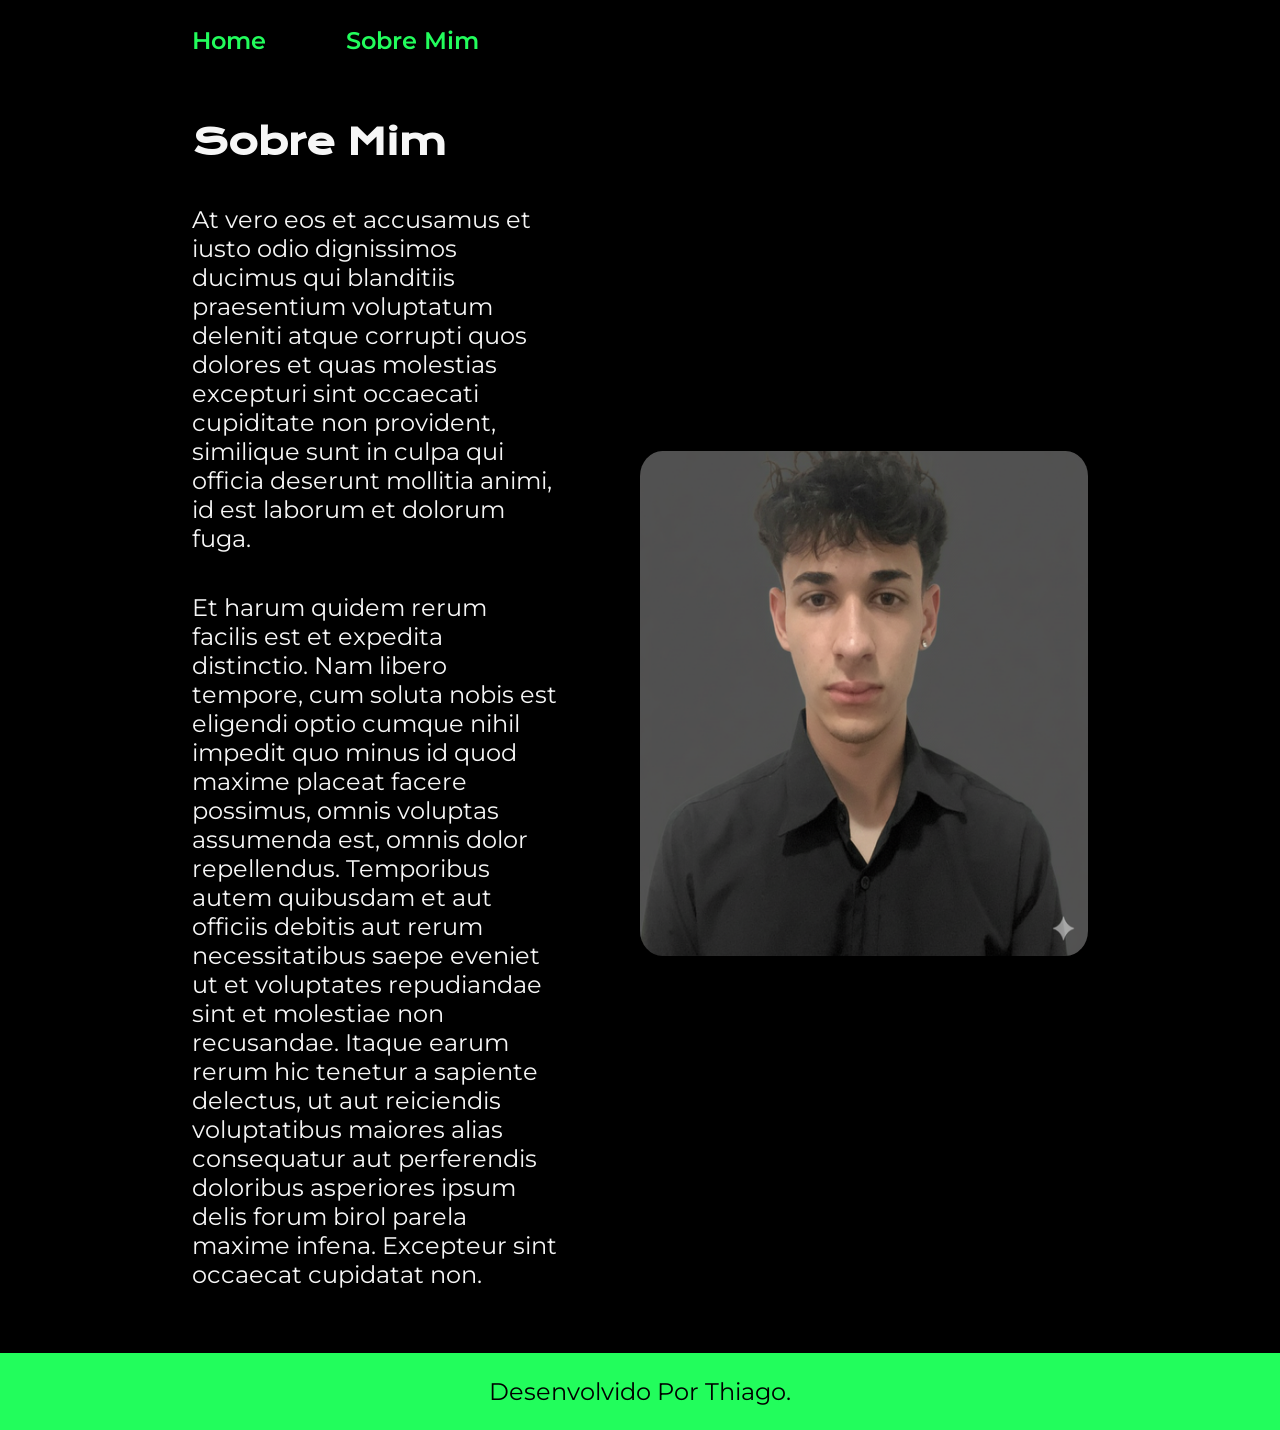
==== about.html @ 34717914 "Atualização no HTML" ====
<!DOCTYPE html>
<html lang="pt-br">
<head>
    <meta charset="UTF-8">
    <meta name="viewport" content="width=device-width, initial-scale=1.0">
    <title>Sobre Mimt</title>
    <link rel="stylesheet" href="./style/style.css">
</head>
<body>
    <header class="cabecalho">
        <nav class="cabecalho_menu">
            <a class="cabecalho_menu_link" href="index.html" > Home </a>
            <a class="cabecalho_menu_link" href="about.html"> Sobre Mim</a>
        </nav>
    </header>
    <main class="apresentacao">
        <section class="apresentacao__conteudo">
            <h1 class="apresentacao__conteudo__titulo">Sobre Mim</h1>
            
            <p class="apresentacao__conteudo__texto">
                At vero eos et accusamus et iusto odio dignissimos ducimus qui blanditiis 
                praesentium voluptatum deleniti atque corrupti quos dolores et quas molestias
                excepturi sint occaecati cupiditate non provident, similique sunt in culpa qui officia
                deserunt mollitia animi, id est laborum et dolorum fuga.
            </p>
            <p class="apresentacao__conteudo__texto">
                Et harum quidem rerum facilis est et expedita distinctio. Nam libero tempore, cum soluta
                nobis est eligendi optio cumque nihil impedit quo minus id quod maxime placeat facere possimus,
                omnis voluptas assumenda est, omnis dolor repellendus. Temporibus autem quibusdam et aut officiis
                debitis aut rerum necessitatibus saepe eveniet ut et voluptates repudiandae sint et molestiae non recusandae.
                Itaque earum rerum hic tenetur a sapiente delectus, ut aut reiciendis voluptatibus maiores alias consequatur 
                aut perferendis doloribus asperiores ipsum delis forum birol parela maxime infena. Excepteur sint occaecat cupidatat
                 non.

            </p>



        </section>
    <img class="apresentacao__imagem" src="./imagens/ajustar site.png" alt="imagem do thiago">
    </main>
    
    <footer>
        <footer class="rodape">
            <p> Desenvolvido Por Thiago.</p>
        </footer>
    </footer>
    
</body>
</html>
---- style/style.css ----
@import url('https://fonts.googleapis.com/css2?family=Krona+One&family=Montserrat:wght@400;600&display=swap');

:root{
    
    --cor-primaria: #000000;
    --cor-secundaria: #f6f6f6;
    --cor-terciaria: #22FD5C;
    --cor-hover: #272727;

    --font-principal: 'Krona One', sans-serif;
    --font-secundaria: 'Montserrat', sans-serif;
}

*{
    margin: 0;
    padding: 0;
}

body{
   
    
    box-sizing: border-box;
    background-color:  var(--cor-primaria);
    color: var(--cor-secundaria);
}
.cabecalho{
    
    padding: 2% 0% 0% 15%;

}

.cabecalho_menu{

    display: flex;
    gap: 80px;

}

.cabecalho_menu_link{
    
    font-family: var(--font-secundaria);
    font-size: 1.5rem;
    font-weight: 600;
    color: var(--cor-terciaria);
    text-decoration: none;
    
}

.apresentacao{
    padding: 5% 15%;
    display: flex;
    align-items: center;
    justify-content: space-between;
    gap: 82px;
    
}
.apresentacao__conteudo{
    width: 50%;
    display: flex;
    flex-direction: column;
    gap: 40px;
}

.apresentacao__conteudo__titulo{
    font-size: 2.25rem;
    font-family: var(--font-principal);
}

.titulo-destaque{
    color: var(--cor-terciaria);
}

.apresentacao__conteudo__texto{
    font-size: 1.5rem;
    font-family: var(--font-secundaria);
}


.apresentacao__links{
    display: flex;
    flex-direction: column;
    justify-content: space-between;
    align-items: center;
    gap: 32px;
}
.apresentacao__links__subtitulo{
    font-family: var(--font-principal);
    font-weight: 400;
    font-size: 1.5rem;
}
.apresentacao__links__navegacao{
    
    display: flex;
    justify-content: center;
    gap: 16px;
    border: 2px solid var(--cor-terciaria);
    width: 50%;
    text-align: center;
    border-radius: 8px;
    font-size: 1.5rem;
    font-weight: 600;
    padding: 21.5px 0;
    text-decoration: none;
    color: var(--cor-secundaria);
    font-family: var(--font-secundaria);
}
.apresentacao__links__navegacao:hover{
    
    background-color: var(--cor-hover);

}

.apresentacao__imagem{
    
    width: 50%;
    border-radius: 5%;
    
    
   
}

.rodape{
    
    background-color: var(--cor-terciaria);
    color: var(--cor-primaria);
    font-size: 1.5rem;
    font-weight: 400;
    font-family: var(--font-secundaria);
    text-align: center;
    padding: 24px;
    align-items: center;
    

}

@media(max-width: 1200px){

    .cabecalho_menu{

        justify-content: center;
    }
    
    .cabecalho{
        padding: 10%;
    }
    
    .apresentacao{
        flex-direction: column-reverse;
        padding: 5%;
    }
    .apresentacao__conteudo{
        width: auto;
    }

    

    
}
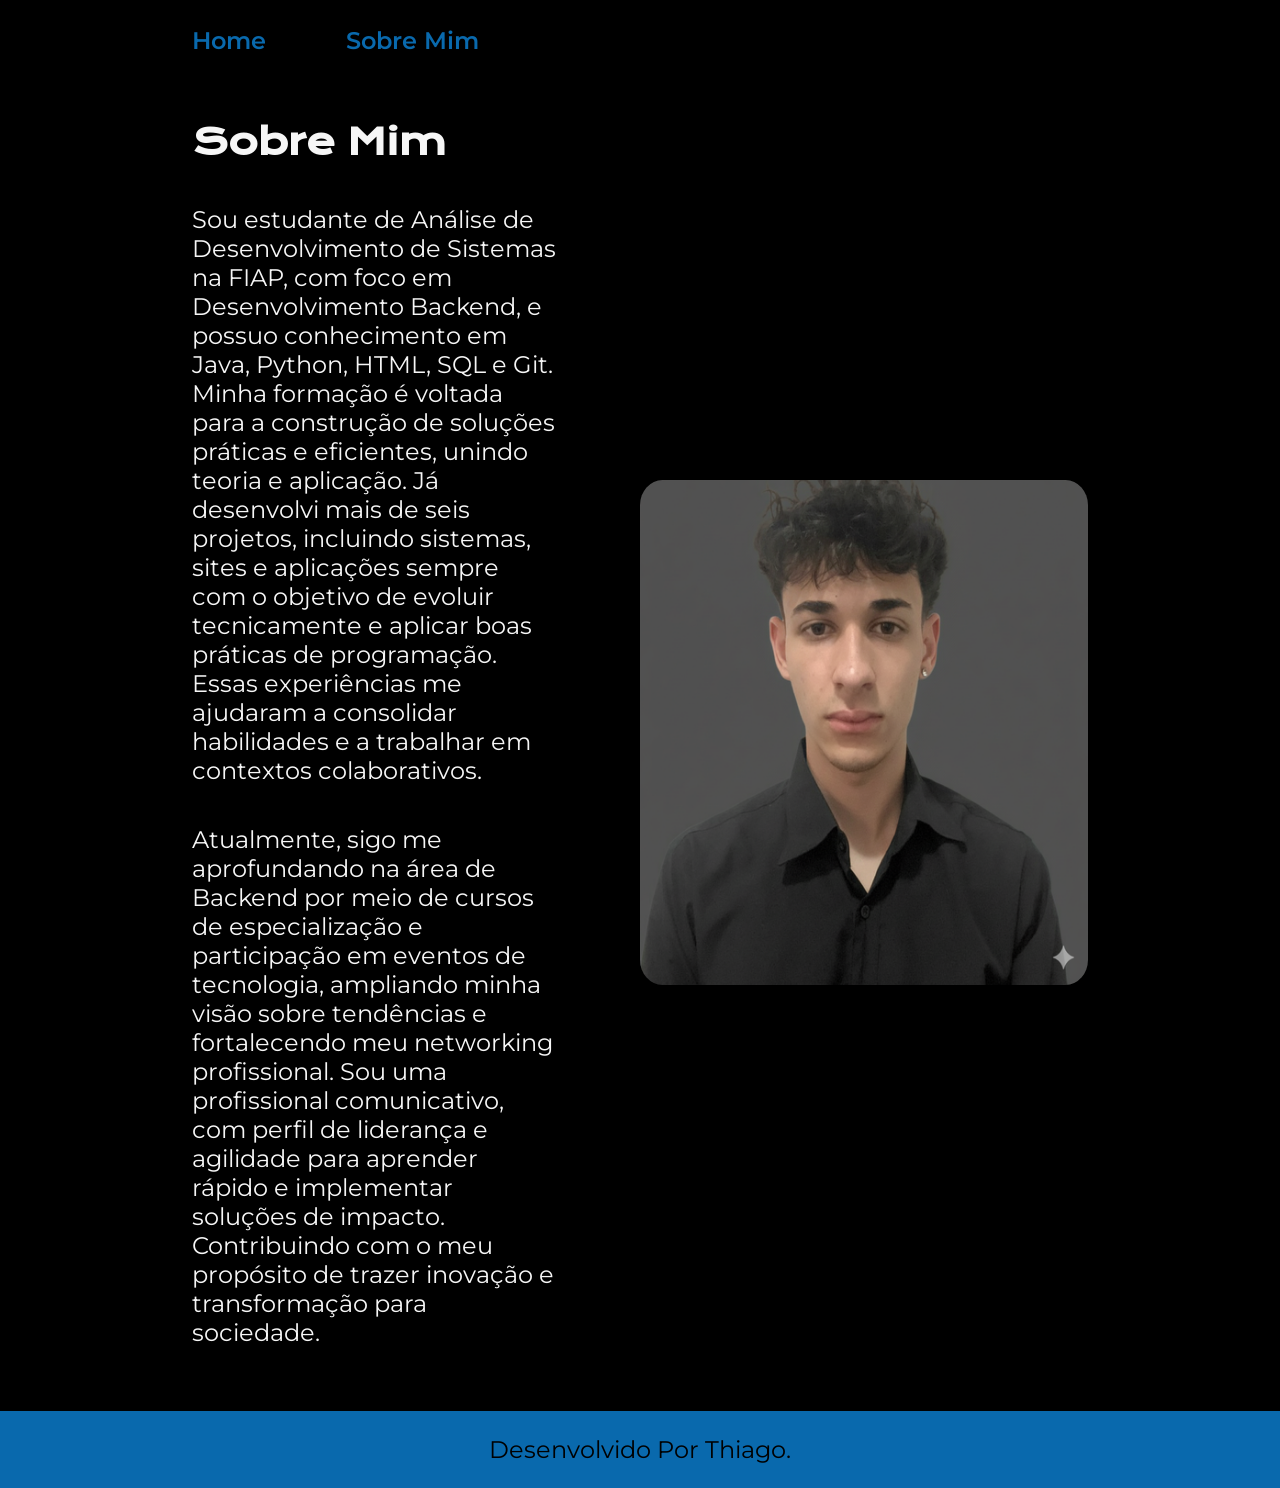
==== commit dae1c9c1: "Atualizando projeto" ====
--- a/about.html
+++ b/about.html
@@ -3,7 +3,7 @@
 <head>
     <meta charset="UTF-8">
     <meta name="viewport" content="width=device-width, initial-scale=1.0">
-    <title>Sobre Mimt</title>
+    <title>Sobre Mim</title>
     <link rel="stylesheet" href="./style/style.css">
 </head>
 <body>
@@ -18,20 +18,23 @@
             <h1 class="apresentacao__conteudo__titulo">Sobre Mim</h1>
             
             <p class="apresentacao__conteudo__texto">
-                At vero eos et accusamus et iusto odio dignissimos ducimus qui blanditiis 
-                praesentium voluptatum deleniti atque corrupti quos dolores et quas molestias
-                excepturi sint occaecati cupiditate non provident, similique sunt in culpa qui officia
-                deserunt mollitia animi, id est laborum et dolorum fuga.
+                Sou estudante de Análise de Desenvolvimento de Sistemas na FIAP, 
+                com foco em Desenvolvimento Backend, e possuo conhecimento em Java, 
+                Python, HTML, SQL e Git. Minha formação é voltada para a construção 
+                de soluções práticas e eficientes, unindo teoria e aplicação.
+
+                Já desenvolvi mais de seis projetos, incluindo sistemas, sites e aplicações
+                sempre com o objetivo de evoluir tecnicamente e aplicar boas práticas de programação. 
+                Essas experiências me ajudaram a consolidar habilidades e a trabalhar em contextos colaborativos.
             </p>
             <p class="apresentacao__conteudo__texto">
-                Et harum quidem rerum facilis est et expedita distinctio. Nam libero tempore, cum soluta
-                nobis est eligendi optio cumque nihil impedit quo minus id quod maxime placeat facere possimus,
-                omnis voluptas assumenda est, omnis dolor repellendus. Temporibus autem quibusdam et aut officiis
-                debitis aut rerum necessitatibus saepe eveniet ut et voluptates repudiandae sint et molestiae non recusandae.
-                Itaque earum rerum hic tenetur a sapiente delectus, ut aut reiciendis voluptatibus maiores alias consequatur 
-                aut perferendis doloribus asperiores ipsum delis forum birol parela maxime infena. Excepteur sint occaecat cupidatat
-                 non.
+                Atualmente, sigo me aprofundando na área de Backend por meio de cursos de especialização
+                 e participação em eventos de tecnologia, ampliando minha visão sobre tendências e 
+                 fortalecendo meu networking profissional.
 
+                Sou uma profissional comunicativo, com perfil de liderança e agilidade para aprender
+                 rápido e implementar soluções de impacto. Contribuindo com o meu propósito de trazer 
+                 inovação e transformação para sociedade.
             </p>
 
 
--- a/style/style.css
+++ b/style/style.css
@@ -4,7 +4,7 @@
     
     --cor-primaria: #000000;
     --cor-secundaria: #f6f6f6;
-    --cor-terciaria: #22FD5C;
+    --cor-terciaria: #0969AD;
     --cor-hover: #272727;
 
     --font-principal: 'Krona One', sans-serif;
